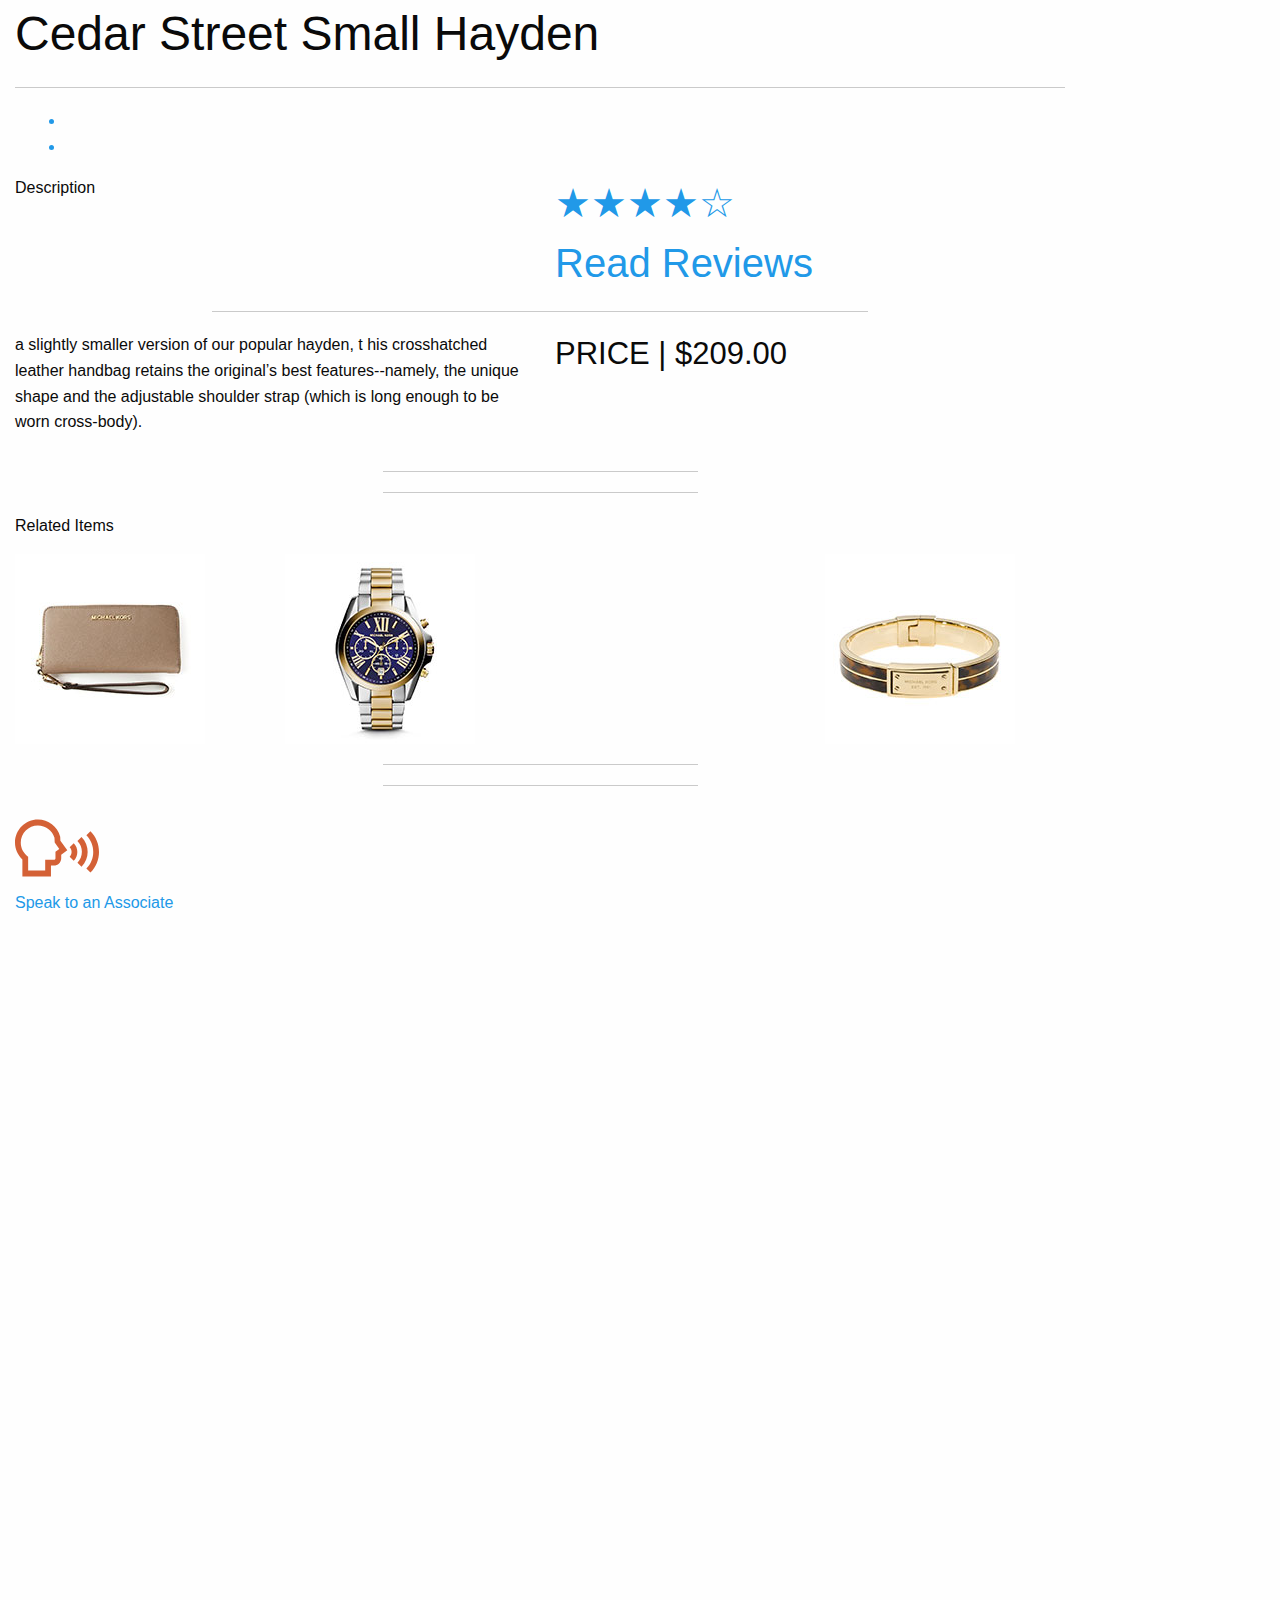
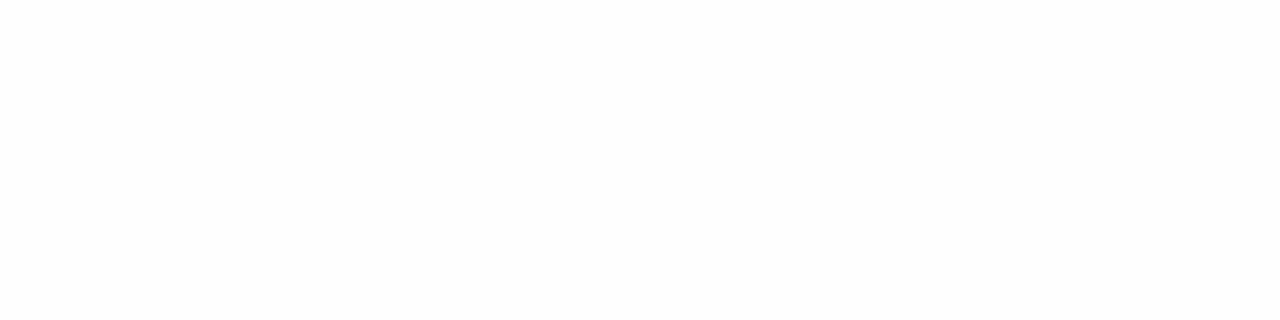
==== MKBrown.html @ 4c965d54 "Second" ====
<!DOCTYPE html>
<html lang="en">
  <head>
    <meta charset="utf-8">
    <meta http-equiv="X-UA-Compatible" content="IE=edge">
    <meta name="viewport" content="width=device-width, initial-scale=1">
    <!-- Style Sheets -->
    <link rel="stylesheet" href="foundation-6.2.4-complete/css/foundation.min.css">
    <link rel="stylesheet" href="foundation-6.2.4-complete/css/app.css" />

    <link rel="stylesheet" href="style.css">
    <!--Owl Carousel-->
    <script src="js/jquery-1.9.1.min.js" type="text/javascript"></script>
    <script src="owl-carousel/owl.carousel.min.js" type="text/javascript"></script>
    <!--Module JavaScript-->
    <script src="foundation-6.2.4-complete/js/vendor/jquery.js"></script>
    <script src="foundation-6.2.4-complete/js/vendor/foundation.min.js"></script>
    <script src="foundation-6.2.4-complete/js/vendor/what-input.js"></script>

    <link rel="stylesheet" href="owl-carousel/owl.carousel.css">
    <link rel="stylesheet" href="owl-carousel/owl.theme.css">
    <script src="owl-carousel/owl.carousel.js"></script>

     <script src="js/min/app-min.js"></script>
     <script src="bag.js"></script>
    <!--The Modal JavaScript-->

    <title>CEDAR STREET SMALL HAYDEN</title>
  </head>
<body>
<div id="mybody">
  <style type="text/css">

#mybody
{
  position:absolute;

  width: 1080px;

  height:1920px;



overflow-x:hidden;




}

</style>


<!---The Title Box---->
  <div class="row expanded">
    <div class="large-12 columns">
      <h1 id="title">Cedar Street Small Hayden</h1>
      <hr/>
    </div>
  </div>
<!---The Images-->
<div id="close">
<div class="row">
<div class="medium-12 large-offset-1 large-centered large-11 columns">
  <div id="sync1" class="owl-carousel">
  <div class="item"><img src="Images/FinalImages_MC/mk_brown3.png" width="960px" height="538px" alt="The Last of us"></div>
  <div class="item"><img src="Images/FinalImages_MC/mk_brown2.png" width="960px" height="538px" alt="The Last of us"></div>
  <div class="item"><img src="Images/FinalImages_MC/mk_brown.png" width="960px" height="538px" alt="The Last of us"></div>
  </div>
<div class="row small-up-7" id="change">
  <div id="sync2" class="owl-carousel">
<div class="column">
<div class="item" id="item"><img src="Images/Thumbnails_MC/mk_brown3_thumb.jpg" width="202px" height="120px"></div>
</div>
<div class="column">
<div class="item" id="item"><img src="Images/Thumbnails_MC/mk_brown2_thumb.jpg" width="202px" height="120px"></div>
</div>
<div class="column">
<div class="item" id="item"><img  src="Images/Thumbnails_MC/mk_brown_thumb.jpg" width="202px" height="120px" ></div>
</div>
</div><!--End of Syn-->
  <div class="colorswitch">
  <ul>
    <a  href="index.html"><li> <div class="button-link boxone "  id="pink"></div></li></a>
    <a  href="MKBrown.html"><li> <div  class="button-link boxone " id="mkbrown"></div></li></a>
  </ul>
  </div>
</div>
</div>
</div>
</div>

<!--The Description Heading--->
<div class="row expanded" id="versionimg">
 <div class="large-6 columns"><p id="destext">Description</p></div>
 <div class="large-6 columns">
  <a href="#" data-open="myModal" id="MKBrownchangestars" >
   <div id="pricebox"><h2 id="pricetext">
   <div class="rating">
  <span>&#9733;</span><span>&#9733;</span><span>&#9733;</span><span>&#9733;</span><span>☆</span></div><p>Read Reviews</p>
</div>
</a>
</div>
<!---The Modal Area-->
<div id="myModal" style="width: 700px; position:relative; top: 60px; " class="small reveal" data-reveal >
  <button class="close-button" data-close aria-label="Close modal" type="button">
    <span id="closebox" aria-hidden="true"><img id="closemesty" src="Images/xcloseme.svg" /></span>
  </button>
  <div id="mybox">
  <h2 id="modalTitle">RECENT REVIEWS <hr  id="hrmodeone" width="90%" style="max-width: 100%;"></h2>

<!---One--->
  <div class="row">
  <div class="middle">
  <div class="small-4 large-4 columns">
  <div id="quickdata">
    <ul>
    <li class="date"> October 10, 2016</li>
    <li class"therating"><span class="rateme">5/5</span><span class="thestarboxs" ><span>&#9733;</span><span >&#9733;</span><span>&#9733;</span><span>&#9733;</span><span>☆</span></span></li>
    <li class="username">classycat</li>
    <li class="age"><span class="agetext">AGE:</span><span class="agerange">25 to 34</span></li>
    <li class"gender"><span>GENDER:</span><span class="gender">female<span></span></li>
    </ul>
  </div>
  </div>
  <div class="small-8 large-8 columns">
    <div class="textreviews">
      "In his relatively short time at the creative helm of Coach, Stuart Vevers has done a
      more-than-convincing job turning the company from an accessories brand into a full-on fashion label. That’s largely due to his …""
    </div>
  </div>
</div>
  <hr  id="hrmode" width="90%" style="max-width: 100%;">
  </div>


<!---Two--->
  <div class="row">
  <div class="small-4 large-4 columns">
    <div id="quickdata">
      <ul>
      <li class="date"> October 10, 2016</li>
      <li class"therating"><span class="rateme" >5/5</span><span class="thestarboxs" ><span>&#9733;</span><span >&#9733;</span><span>&#9733;</span><span>&#9733;</span><span>☆</span></span></li>
      <li class="username">classycat</li>
      <li class="age"><span class="agetext">AGE:</span><span class="agerange">25 to 34</span></li>
        <li class"gender"><span>GENDER:</span><span class="gender">female<span></span></li>
      </ul>
    </div>
  </div>
  <div class="small-8 large-8 columns">
    <div class="textreviews">
      "In his relatively short time at the creative helm of Coach, Stuart Vevers has done a
      more-than-convincing job turning the company from an accessories brand into a full-on fashion label. That’s largely due to his …"
    </div>
  </div>
  <hr  id="hrmode" width="90%" style="max-width: 100%;">
  </div>

  <!---Three--->
  <div class="row">
  <div class="small-4 large-4  columns">
    <div id="quickdata">
      <ul>
      <li class="date"> October 10, 2016</li>
      <li class"therating"><span class="rateme" >5/5</span><span class="thestarboxs" ><span>&#9733;</span><span >&#9733;</span><span>&#9733;</span><span>&#9733;</span><span>☆</span></span></li>
      <li class="username">classycat</li>
      <li class="age"><span class="agetext">AGE:</span><span class="agerange">25 to 34</span></li>
      <li class"gender"><span>GENDER:</span><span class="gender">female<span></span></li>
      </ul>
    </div>
  </div>
  <div class="small-8 large-8 columns">
    <div class="textreviews">
      "In his relatively short time at the creative helm of Coach, Stuart Vevers has done a
      more-than-convincing job turning the company from an accessories brand into a full-on fashion label. That’s largely due to his …""
    </div>
  </div>
    <hr  id="hrmode" width="90%" style="max-width: 100%;">
  </div>

  <!---Four--->
  <div class="row">
  <div class="small-4 large-4 columns">
  <div id="quickdata">
      <ul>
        <li class="date"> October 10, 2016</li>
          <li class"therating"><span class="rateme">5/5</span><span class="thestarboxs"><span>&#9733;</span><span>&#9733;</span><span>&#9733;</span><span>&#9733;</span><span>☆</span></span></li>
            <li class="username">classycat</li>
            <li class="age"><span class="agetext">AGE:</span><span class="agerange">25 to 34</span></li>
              <li class"gender"><span>GENDER:</span><span class="gender">female<span></span></li>
      </ul>
    </div>
  </div>
  <div class="small-8 large-8 columns">
    <div class="textreviews">
      " In his relatively short time at the creative helm of Coach, Stuart Vevers has done a
      more-than-convincing job turning the company from an accessories brand into a full-on fashion label. That’s largely due to his …""
    </div>
  </div>
  <hr  id="hrmodeone" width="90%" style="max-width: 100%;">
  </div>
  <!--Five-->
  <div class="row">
  <div class="small-4 large-4 columns">
  <div id="quickdata">
      <ul>
        <li class="date"> October 10, 2016</li>
          <li class"therating"><span class="rateme">5/5</span><span class="thestarboxs"><span>&#9733;</span><span>&#9733;</span><span>&#9733;</span><span>&#9733;</span><span>☆</span></span></li>
            <li class="username">classycat</li>
            <li class="age"><span class="agetext">AGE:</span><span class="agerange">25 to 34</span></li>
              <li class"gender"><span>GENDER:</span><span class="gender">female<span></span></li>
      </ul>
    </div>
  </div>
  <div class="small-8 large-8 columns">
    <div class="textreviews">
      " In his relatively short time at the creative helm of Coach, Stuart Vevers has done a
      more-than-convincing job turning the company from an accessories brand into a full-on fashion label. That’s largely due to his …""
    </div>
  </div>

  </div>
  <!--Six-->
</div>
</div>
<!---The End of the Modal-->
<hr class="lineunderprice" id="hrone" width="60.7%" style="max-width: 100%;">
</div>
<!--The Description Text and Price--->
<div class="row expanded" >
  <div class="small-6 medium-6 large-6 columns"><div id="descriptbox">
    <p id="Descriptiontext">a slightly smaller version of our popular hayden, t
      his crosshatched leather handbag retains the original’s best features--namely,
      the unique shape and the adjustable shoulder strap (which is long enough to be worn cross-body).
    </p></div></div>
  <div class="small-6 medium-6  large-6 columns"><h3 id="price">PRICE&#32;|&#32;$209.00</h3></div>
</div>
<!--Related items--->
<div class="row expanded" >
  <div class="small-12 medium-12 large-12 columns">
    <hr class="hrrelated"  id="hrtwo" width="30%" style="max-width: 100%;">
    <hr class="hrrelated" id="hrthree" width="30%" style="max-width: 100%;">
    <div id="box">
    <p id="relatedtext">Related Items</p></div>
      </div>

</div>
<!---The Images at the bottom--->
<div class="row expanded" id="extrapadding" >
<div class="large-3 large-3 columns">
<a href="#" data-open="myModalthree">
  <img class="circle-image" src="Images/RelatedItemsFinal_MC/MK1.jpg" width="190px" height="190px"></a>
</div>
<div class="large-3 columns">
  <a href="#" data-open="myModalfour">
    <img class="circle-image" src="Images/RelatedItemsFinal_MC/MK2.jpg" width="190px" height="190px"></a>
</div>
<div class="large-3 columns">
  <a href="#" data-open="myModalfive">
    <img class="circle-image" src="Images/RelatedItemsFinal_MC/MK3.jpg" width="190px" height="190px">
  </a>
</div>
</div>
<!--Speack to Assoicated-->
<div class="row expanded" id="Speackpadding" >
  <div class="small-12 medium-12 large-12 columns">
    <hr class="hrrelated"  id="hrtwo" width="30%" style="max-width: 100%;">
    <hr class="hrrelated" id="hrthree" width="30%" style="max-width: 100%;">
  <a href="#" data-open="myModalTwo" id="MKbrownchangeasso">
    <div id="associatesbox">
    <img id="talk" src="Images/MKbrowntalkme.svg" />
      <div id="assobox">
        <p class="associatestext" id="MKtext">Speak to an Associate</p>

      </div>
  </div>
</a>
<div id="myModalfive" style="width: 700px; height: 700px; position:relative; top: 60px;     border-style: solid;
    border-width: 3px; "class="small reveal" data-reveal >
  <button class="close-button" data-close aria-label="Close modal" type="button">
    <span id="closebox" aria-hidden="true"><img id="closemesty" src="Images/xcloseme.svg" /></span>
  </button>
  <div id="mybox">
  <h3 id="modalTitle">Description<hr  id="hrmodeone" width="90%" style="max-width: 100%;"></h3>

<!---One--->
  <div class="row">
    <div class="column">
    <div><img src="http://placehold.it/800x448"></div>
    <br/>
    <div>
      the cameron street candace combines a classic shape with a number of clever details, including exterior slide pockets, a dropped zip-top closure, an optional (and adjustable) shoulder strap and a matching decorative luggage tag. the result? a clean-lined, functional bag that looks chic with everything from a skirt suit to skinny jeans.
    </div>
</div>
</div>
</div>

<div id="myModalfour" style="width: 700px; height: 700px; position:relative; top: 60px;     border-style: solid;
    border-width: 3px; " class="small reveal" data-reveal >
  <button class="close-button" data-close aria-label="Close modal" type="button">
    <span id="closebox" aria-hidden="true"><img id="closemesty" src="Images/xcloseme.svg" /></span>
  </button>
  <div id="mybox">
  <h3 id="modalTitle">Description<hr  id="hrmodeone" width="90%" style="max-width: 100%;"></h3>

<!---One--->
  <div class="row">
    <div class="column">
    <div><img src="http://placehold.it/800x448"></div>
    <br/>
    <div>
    the cameron street candace combines a classic shape with a number of clever details, including exterior slide pockets, a dropped zip-top closure, an optional (and adjustable) shoulder strap and a matching decorative luggage tag. the result? a clean-lined, functional bag that looks chic with everything from a skirt suit to skinny jeans.
    </div>
    </div>
</div>
</div>
</div>





<div id="myModalthree"  style="width: 700px; height: 700px; position:relative; top: 60px;     border-style: solid;
    border-width: 3px;  "class="small reveal" data-reveal >
  <button class="close-button" data-close aria-label="Close modal" type="button">
    <span id="closebox" aria-hidden="true"><img id="closemesty" src="Images/xcloseme.svg" /></span>
  </button>
  <div id="mybox">
  <h3 id="modalTitle">Description<hr  id="hrmodeone" width="90%" style="max-width: 100%;"></h3>

<!---One--->
  <div class="row">
    <div class="column">
    <div><img src="http://placehold.it/800x448"></div>
    <br/>
    <div>
      the cameron street candace combines a classic shape with a number of clever details, including exterior slide pockets, a dropped zip-top closure, an optional (and adjustable) shoulder strap and a matching decorative luggage tag. the result? a clean-lined, functional bag that looks chic with everything from a skirt suit to skinny jeans.
    </div>
    </div>
</div>
</div>
</div>



<div id="myModalTwo" style="width: 700px; height: 700px; position:relative; top: 60px;     border-style: solid;
    border-width: 3px;  " class="small reveal" data-reveal >
  <button class="close-button" data-close aria-label="Close modal" type="button">
    <span id="closebox" aria-hidden="true"><img id="closemesty" src="Images/xcloseme.svg" /></span>
  </button>
  <div id="mybox">
<!---One--->
  <div class="row">
    <div class="column">
    <div id="asssoonbox">
    <p id="talktome">associate will be here soon</p>
    </div>
    </div>
</div>
</div>
</div>

  </div>
</div>
</div>
  </body>

  <script>
      $(document).foundation();
  </script>

</html>
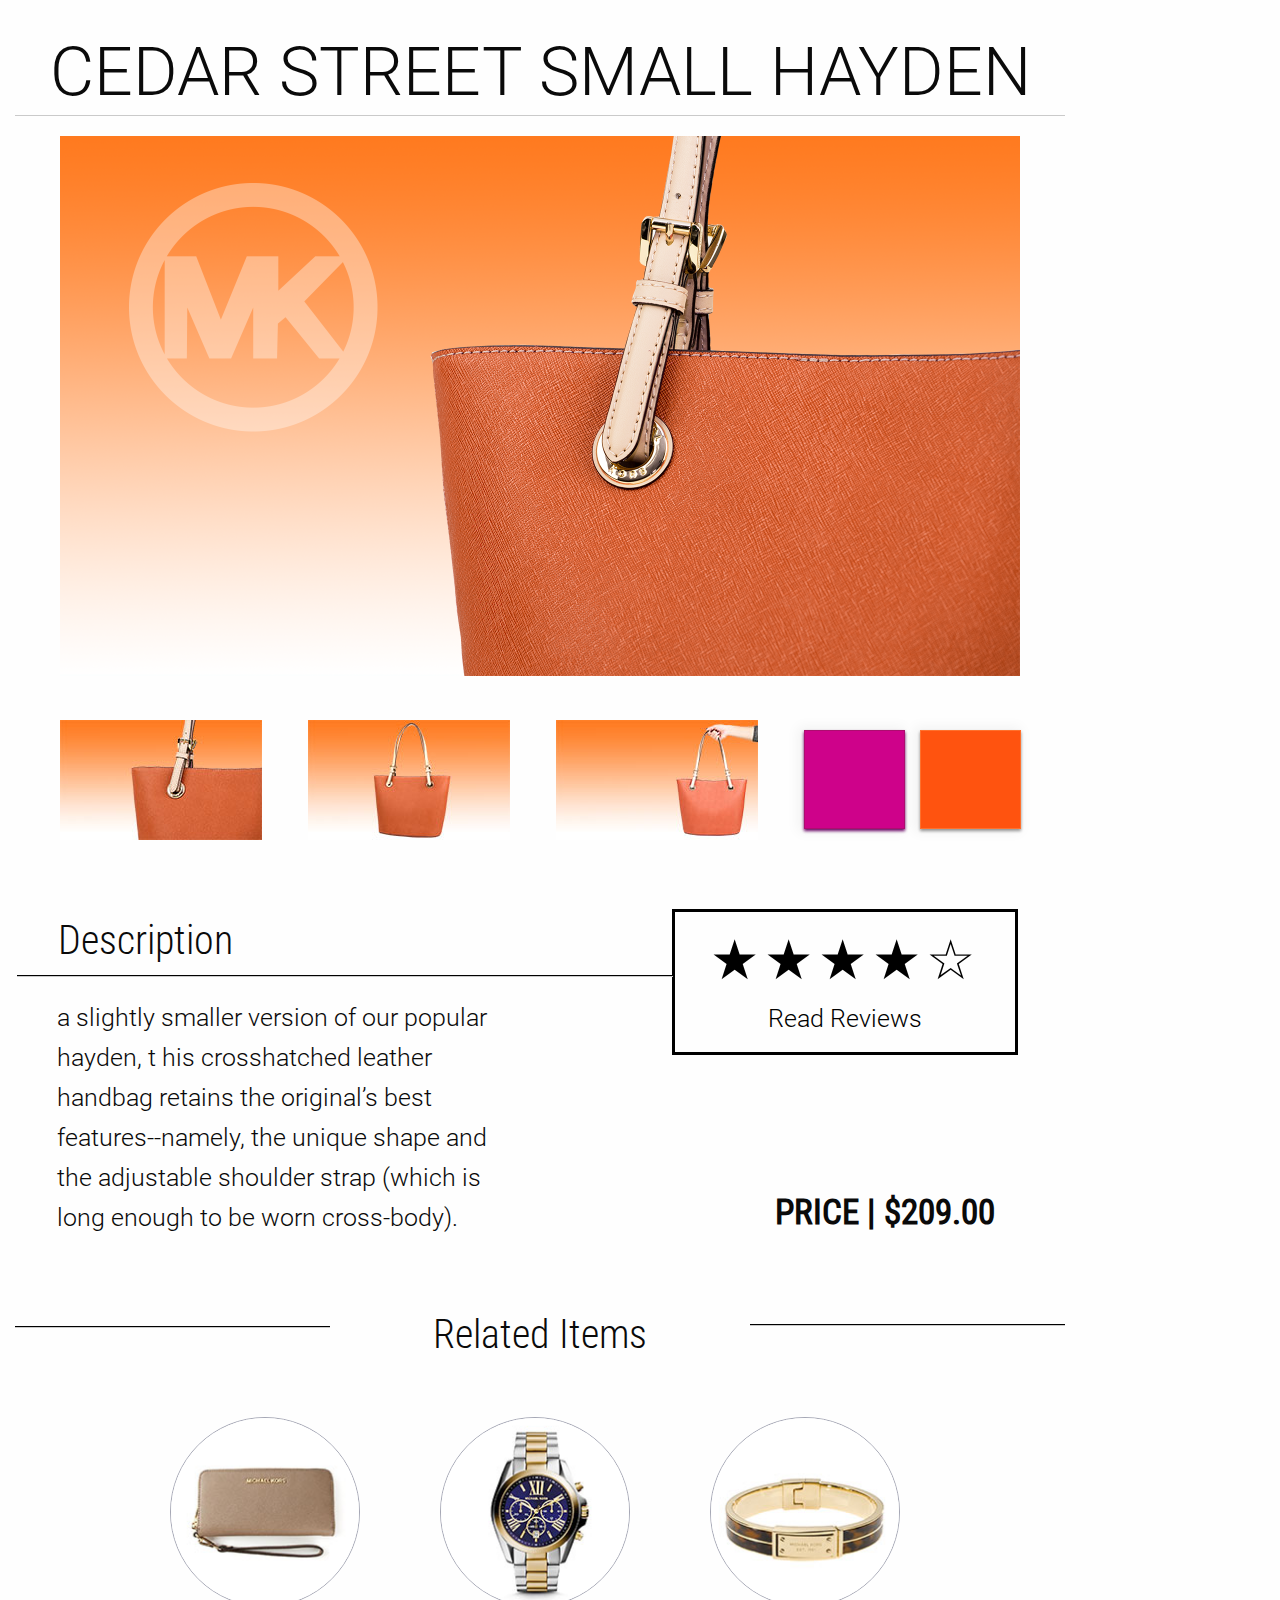
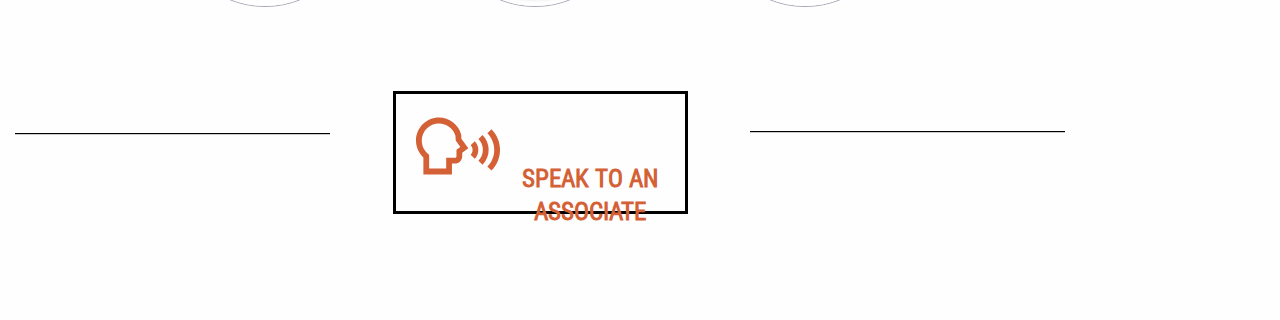
==== commit 6bb72a5c: "." ====
--- a/MKBrown.html
+++ b/MKBrown.html
@@ -248,17 +248,17 @@
 <!---The Images at the bottom--->
 <div class="row expanded" id="extrapadding" >
 <div class="large-3 large-3 columns">
-<a href="#" data-open="myModalthree">
-  <img class="circle-image" src="Images/RelatedItemsFinal_MC/MK1.jpg" width="190px" height="190px"></a>
+<p href="#" data-open="myModalthree">
+  <img class="circle-image" src="Images/RelatedItemsFinal_MC/MK1.jpg" width="190px" height="190px"></p>
 </div>
 <div class="large-3 columns">
-  <a href="#" data-open="myModalfour">
-    <img class="circle-image" src="Images/RelatedItemsFinal_MC/MK2.jpg" width="190px" height="190px"></a>
+  <p href="#" data-open="myModalfour">
+    <img class="circle-image" src="Images/RelatedItemsFinal_MC/MK2.jpg" width="190px" height="190px"></p>
 </div>
 <div class="large-3 columns">
-  <a href="#" data-open="myModalfive">
+  <p href="#" data-open="myModalfive">
     <img class="circle-image" src="Images/RelatedItemsFinal_MC/MK3.jpg" width="190px" height="190px">
-  </a>
+  </p>
 </div>
 </div>
 <!--Speack to Assoicated-->
@@ -284,62 +284,20 @@
   <h3 id="modalTitle">Description<hr  id="hrmodeone" width="90%" style="max-width: 100%;"></h3>
 
 <!---One--->
-  <div class="row">
-    <div class="column">
-    <div><img src="http://placehold.it/800x448"></div>
-    <br/>
-    <div>
-      the cameron street candace combines a classic shape with a number of clever details, including exterior slide pockets, a dropped zip-top closure, an optional (and adjustable) shoulder strap and a matching decorative luggage tag. the result? a clean-lined, functional bag that looks chic with everything from a skirt suit to skinny jeans.
-    </div>
-</div>
-</div>
-</div>
-
-<div id="myModalfour" style="width: 700px; height: 700px; position:relative; top: 60px;     border-style: solid;
-    border-width: 3px; " class="small reveal" data-reveal >
-  <button class="close-button" data-close aria-label="Close modal" type="button">
-    <span id="closebox" aria-hidden="true"><img id="closemesty" src="Images/xcloseme.svg" /></span>
-  </button>
-  <div id="mybox">
-  <h3 id="modalTitle">Description<hr  id="hrmodeone" width="90%" style="max-width: 100%;"></h3>
-
-<!---One--->
-  <div class="row">
-    <div class="column">
-    <div><img src="http://placehold.it/800x448"></div>
-    <br/>
-    <div>
-    the cameron street candace combines a classic shape with a number of clever details, including exterior slide pockets, a dropped zip-top closure, an optional (and adjustable) shoulder strap and a matching decorative luggage tag. the result? a clean-lined, functional bag that looks chic with everything from a skirt suit to skinny jeans.
-    </div>
-    </div>
-</div>
-</div>
-</div>
-
-
-
-
-
-<div id="myModalthree"  style="width: 700px; height: 700px; position:relative; top: 60px;     border-style: solid;
-    border-width: 3px;  "class="small reveal" data-reveal >
-  <button class="close-button" data-close aria-label="Close modal" type="button">
-    <span id="closebox" aria-hidden="true"><img id="closemesty" src="Images/xcloseme.svg" /></span>
-  </button>
-  <div id="mybox">
-  <h3 id="modalTitle">Description<hr  id="hrmodeone" width="90%" style="max-width: 100%;"></h3>
-
-<!---One--->
-  <div class="row">
-    <div class="column">
-    <div><img src="http://placehold.it/800x448"></div>
-    <br/>
-    <div>
-      the cameron street candace combines a classic shape with a number of clever details, including exterior slide pockets, a dropped zip-top closure, an optional (and adjustable) shoulder strap and a matching decorative luggage tag. the result? a clean-lined, functional bag that looks chic with everything from a skirt suit to skinny jeans.
-    </div>
-    </div>
-</div>
-</div>
-</div>
+
+
+
+<!---One--->
+
+
+
+
+
+
+
+
+<!---One--->
+  
 
 
 
--- a/style.css
+++ b/style.css
@@ -0,0 +1,659 @@
+
+@font-face {
+    font-family: Roboto Light;
+    src: url(Roboto/Roboto-Light.ttf);
+}
+@font-face {
+    font-family: Roboto Medium;
+    src: url(Roboto/Roboto-Medium.ttf);
+}
+@font-face {
+    font-family: Roboto Regular;
+    src: url(Roboto/Roboto-Regular.ttf);
+}
+@font-face {
+    font-family: Roboto Bold;
+    src: url(Roboto/Roboto-Bold.ttf);
+}
+
+
+@font-face {
+    font-family: Roboto Condensed-Regular ;
+    src: url(Roboto_Condensed/RobotoCondensed-Regular.ttf);
+}
+@font-face {
+    font-family: Roboto Condensed-Light ;
+    src: url(Roboto_Condensed/RobotoCondensed-Light.ttf);
+}
+
+
+.owl-next,.owl-prev  {
+visibility: hidden;
+}
+
+
+a {
+  color: black;
+  text-decoration: none; /* no underline */
+}
+
+
+
+* {
+	padding: 0;
+	margin: 0;
+	box-sizing: border-box;
+  font-family: Roboto Light;
+
+}
+
+#title{
+  text-align: center;
+  font-size: 68px;
+  font-family: Roboto Light;
+  text-transform: uppercase;
+  position: relative;
+  top: 25px;
+
+}
+
+#change{
+  height: 120px;
+}
+
+/***The Star***/
+#versionimg{
+  position: relative;
+  top: 69px;
+}
+
+
+
+#pricetext{
+  font-size: 25px;
+  font-family: Roboto Condensed-Regular ;
+  font-weight: 300;
+  text-align: center;
+
+}
+#pricebox{
+  float: right;
+  border-style: solid;
+  border-width: 3px;
+  width: 346px;
+  height:  146px;
+  margin-right: 47px;
+
+
+}
+
+
+.rating {
+  font-size: 55px;
+  letter-spacing: 5px;
+  padding-top: 10px;
+  position: relative;
+
+}
+
+/***These are different on everpage***/
+
+.associatestext{
+  font-size: 25px;
+  font-family: Roboto Condensed-Regular ;
+  font-weight: 800;
+  text-transform: uppercase;
+  text-align: center;
+  line-height: 1.3 ;
+  color: #ce028a;
+
+}
+
+#ksbrown_A_text{
+
+    color: rgb(126, 66, 53);
+
+}
+
+
+
+#MKtext{
+  color: #d46136;
+}
+
+#ckstars:hover, #ckstars:focus {
+  color: #ce028a;
+
+}
+
+#ckPinkasso:hover, #ckPinkasso:focus {
+  color: #ce028a;
+
+}
+/***/
+
+#changeasso:hover, #changeasso:focus {
+  color: #ce028a;
+
+}
+
+#changestars:hover, #changestars:focus {
+  color: #ce028a;
+
+}
+/*** KS Brown***/
+#kschangeasso:hover, #kschangeasso:focus {
+    color: rgb(108, 75, 69);
+
+}
+
+#ksbrownstars:hover, #ksbrownstars:focus {
+  color: rgb(108, 75, 69);
+
+}
+
+/****MK Brown ***/
+#MKtext{
+    color: #d46136;
+
+}
+#MKbrownchangeasso:hover, #MKbrownchangeasso:focus {
+    color: #d46136;
+
+}
+
+#MKBrownchangestars:hover, #MKBrownchangestars:focus {
+  color: #d46136;
+
+}
+
+/******CK Pink****/
+#CKPinkassociatestext{
+  color: #76bac7;
+}
+#ckPinkasso:hover, #ckPinkasso:focus {
+    color: #76bac7;
+
+}
+
+#ckpinkstars:hover, #ckpinkstars:focus {
+  color: #76bac7;
+
+}
+
+/**************CK White *************/
+#CKWhiteassociatestext{
+  color:#ff7b22;
+}
+#ckwhitechangeass:hover, #ckwhitechangeass:focus {
+      color:#ff7b22;
+
+}
+
+#ckwhitechangestars:hover, #ckwhitechangestars:focus {
+      color:#ff7b22;
+
+}
+
+/****KS Black********/
+
+#KSBlackssociatestext{
+  color: #638825;
+
+}
+
+
+#ksblackchangeasso:hover, #ksblackchangeasso:focus {
+        color: #638825
+
+}
+
+#ksblackchangestars:hover, #ksblackchangestars:focus {
+        color: #638825
+
+}
+
+
+
+
+
+
+
+
+
+
+
+
+
+
+
+
+
+
+
+
+/*************************************/
+
+#destext{
+font-size: 40px;
+font-family: Roboto Condensed-Light ;
+font-weight: 300;
+position: relative;
+margin-left: 43px;
+
+}
+
+
+/***The Description Text and Price***/
+#descriptbox{
+
+      margin-left: 42px;
+}
+#Descriptiontext{
+font-family: Roboto Light;
+  font-size: 25px;
+    font-weight: 300;
+    position: relative;
+top: -30px;
+
+}
+#price{
+text-align: center;
+margin-top: 160px;
+font-family: Roboto Condensed-Regular ;
+font-weight: 700;
+font-size: 35px;
+margin-left: 150px;
+}
+
+#pricespans{
+  position: relative;
+  margin-left: 9px;
+}
+/*** Related Area***/
+
+#margins{
+  position: relative;
+  margin-top: 60px;
+}
+#relatedtext{
+  font-size: 40px;
+  text-align: center;
+padding-top: 19px;
+font-family: Roboto Condensed-Light;
+font-weight: 300;
+}
+
+#hrtwo{
+  float: right;
+  position: relative;
+  top: 20px;
+  height: 1px;
+  background: black;
+
+
+}
+#hrthree{
+  float: left;
+  position: relative;
+  top: -20px;
+  height: 1px;
+  background: black;
+
+
+}
+#box{
+ display: block;
+ margin-left: auto;
+ margin-right: auto;
+  width: 295px;
+  height:  123px;
+
+}
+
+/***horizontal line***/
+.lineunderprice{
+  position: relative;
+  top: -75px;
+  left: 17px;
+  height: 1px;
+  background: black;
+
+
+}
+
+#hrone{
+  float: left;
+  position: relative;
+  top: -100px;
+  height: 1px;
+  background: black;
+
+
+}
+
+#hrtwo{
+  float: right;
+  height: 1px;
+  background: black;
+
+
+}
+/**/
+
+
+
+/***The Circle****/
+
+.circle-image{
+  border-radius: 100px;
+  border-style: solid;
+  border-width: .9px;
+  border-color: rgb(164, 166, 180);
+
+}
+
+  #extrapadding {
+    position: relative;
+    margin-top: 10px;
+        left: 20px;
+    display: flex;
+    justify-content: center;
+}
+
+/**The End Box**/
+#Speackpadding{
+  position: relative;
+  top: 68px;
+}
+#associatesbox{
+ display: block;
+ margin-left: auto;
+ margin-right: auto;
+  border-style: solid;
+  border-width: 3px;
+  width: 295px;
+  height:  123px;
+
+
+}
+
+
+
+
+
+
+
+
+
+
+#talk{
+  position: relative;
+  left: 20px;
+  top: 10px;
+
+
+}
+
+
+
+#assobox{
+  width: 170px;
+  position: relative;
+  float: right;
+  top: -15px;
+
+
+  right: 10px;
+}
+
+
+
+
+
+
+
+/***The Modal CSS***/
+#closemesty{
+  width: 50px;
+
+}
+
+#myModal, #myModalTwo, #myModalthree, #myModalfour, #myModalfive{
+
+  float: left;
+margin-left: 200px;
+  overflow: hidden;
+}
+
+.reveal-overlay{
+  overflow-y:hidden;
+}
+
+
+
+#modalTitle{
+  text-align: center;
+    font-family: Roboto Light;
+  font-size: 50px;
+}
+
+
+#talktome{
+  font-size: 70px;
+  text-transform: capitalize;
+    font-family: Roboto Regular;
+}
+#asssoonbox {
+  width: 350px;
+    text-align: center;
+    margin-left: auto;
+    margin-right: auto;
+    margin-top: 150px;
+}
+
+/***The rating style**/
+.rateme{
+  font-family: Roboto Bold;
+  font-size: 20px;
+
+}
+.middle{
+  margin-left: auto;
+  margin-right: auto;
+  display: block;
+}
+
+#hrmode{
+  position: relative;
+  top: -10px;
+}
+.thestarboxs{
+  position: relative;
+  left: 20px;
+  font-size: 20px;
+
+}
+#quickdata{
+  line-height: 0.5;
+  width: 277.486px;
+  height: 164.992px;
+  font-family: Roboto Regular;
+  font-size: 16px;
+
+}
+
+.gender{
+  position: relative;
+  left: 3px;
+}
+
+ul li{
+  list-style-type: none;
+  line-height: 20px;
+}
+
+.textreviews{
+  width: 401.98px;
+  height: 163.492px;
+  font-family: Roboto Light;
+  font-size: 18px;
+}
+.agerange{
+  position: relative;
+  left: 5px;
+}
+/**********************************************switchme*****************************************/
+.switchtome {
+  position: relative;
+  top: -120px;
+    left: 771px;
+  width: 208px;
+  height: 120px;
+}
+
+
+
+
+
+
+
+
+
+
+
+
+/******Change the color of the button***************/
+
+.boxone{
+  width: 101px;
+  height: 99px;
+  border-style: solid;
+  border-width: .3px;
+  -webkit-transition-duration: 0.2s;
+  -moz-transition-duration: 0.2s;
+  transition-duration: 0.2s;
+}
+
+
+
+
+/*****CK Pink and white****/
+
+#whiteck{
+  background: white;
+
+  border-color: rgb(191, 192, 198);
+
+    -webkit-box-shadow: 0 3px 7px rgba(0, 0, 0, 0.05), 0px 2px 3px rgba(0, 0, 0, 0.42);
+    -moz-box-shadow: 0 3px 7px rgba(0, 0, 0, 0.05), 0px 2px 3px rgba(0, 0, 0, 0.42);
+    box-shadow: -3px 0px 12px 3px rgba(0, 0, 0, 0.05), 0px 2px 3px rgba(0, 0, 0, 0.42);
+
+}
+#pinkck{
+
+  background-color: rgb(242, 218, 230);
+    border-color: rgb(217, 193, 209);
+  -webkit-box-shadow: 0 3px 7px rgba(0, 0, 0, 0.05), 0px 2px 3px rgb(217, 193, 209);
+  -moz-box-shadow: 0 3px 7px rgba(0, 0, 0, 0.05), 0px 2px 3px rgb(217, 193, 209);
+box-shadow: -3px 0px 12px 3px rgba(0, 0, 0, 0.05), 0px 2px 3px rgb(217, 193, 209);
+
+}
+
+#pinkck:hover, #pinkck:focus{
+  background-color: rgba(157, 13, 109, 0.72)!important;
+    border: solid 1px rgba(141, 2, 88, 0.81);
+
+}
+
+#whiteck:hover, #whiteck:focus{
+  background-color: rgba(204, 202, 204, 0.75)!important;
+    border: solid 1px rgba(141, 131, 137, 0.41)
+
+}
+
+/*****KS Black and Brown****/
+
+#ksblack{
+  background: rgba(36, 31, 31, 0.92);
+    border-color: rgb(118, 118, 127);
+    -webkit-box-shadow: 0 3px 7px rgba(0, 0, 0, 0.05), 0px 2px 3px rgba(0, 0, 0, 0.42);
+    -moz-box-shadow: 0 3px 7px rgba(0, 0, 0, 0.05), 0px 2px 3px rgba(0, 0, 0, 0.42);
+    box-shadow: -3px 0px 12px 3px rgba(0, 0, 0, 0.05), 0px 2px 3px rgba(0, 0, 0, 0.42);
+
+}
+#ksbrown{
+  background-color: rgb(87, 53, 39);
+    border-color: rgb(134, 94, 80);
+    -webkit-box-shadow: 0 3px 7px rgba(0, 0, 0, 0.05), 0px 2px 3px rgba(106, 65, 51, 0.72);
+    -moz-box-shadow: 0 3px 7px rgba(0, 0, 0, 0.05), 0px 2px 3px rgba(106, 65, 51, 0.72);
+    box-shadow: -3px 0px 12px 3px rgba(217, 24, 24, 0.05), 0px 2px 3px rgba(106, 65, 51, 0.72);
+
+
+}
+
+#ksbrown:hover, #ksbrown:focus{
+  background-color: rgb(156, 91, 72)!important;
+      border: solid 1px rgba(123, 108, 103, 0.71);
+
+}
+
+#ksblack:hover, #ksblack:focus{
+  background-color: rgba(16, 28, 19, 0.75)!important;
+    border: solid 1px rgba(180, 167, 175, 0.41);
+
+}
+
+
+
+
+
+
+
+/*************MK Pink and Brown************************/
+#mkbrown{
+  background: #ff530f;
+  border-color: rgba(254, 153, 84, 0.44);
+
+    -webkit-box-shadow: 0 3px 7px rgba(0, 0, 0, 0.05), 0px 2px 3px rgba(0, 0, 0, 0.42);
+    -moz-box-shadow: 0 3px 7px rgba(0, 0, 0, 0.05), 0px 2px 3px rgba(0, 0, 0, 0.42);
+    box-shadow: -3px 0px 12px 3px rgba(0, 0, 0, 0.05), 0px 2px 3px rgba(0, 0, 0, 0.42);
+
+}
+#pink{
+
+  background-color: #ce028a;
+  border-color: rgb(173, 13, 111);
+  -webkit-box-shadow: 0 3px 7px rgba(0, 0, 0, 0.05), 0px 2px 3px rgb(106, 0, 102);
+  -moz-box-shadow: 0 3px 7px rgba(0, 0, 0, 0.05), 0px 2px 3px rgb(106, 0, 102);
+box-shadow: -3px 0px 12px 3px rgba(0, 0, 0, 0.05), 0px 2px 3px rgb(106, 0, 102);
+
+}
+
+#pink:hover, #pink:focus{
+  background-color: rgba(157, 13, 109, 0.72)!important;
+    border: solid 1px rgba(141, 2, 88, 0.81);
+
+}
+
+#mkbrown:hover, #mkbrown:focus{
+  background-color: rgb(253, 150, 80)!important;
+      border: solid 1px rgba(141, 131, 137, 0.41);
+
+}
+
+
+
+.colorswitch ul {
+  width: 202px;
+  height: 99px;
+  display: inline-flex;
+  position: relative;
+  top: -110px;
+      left: 739px
+}
+
+.colorswitch ul li{
+padding-right: 15px;
+
+}
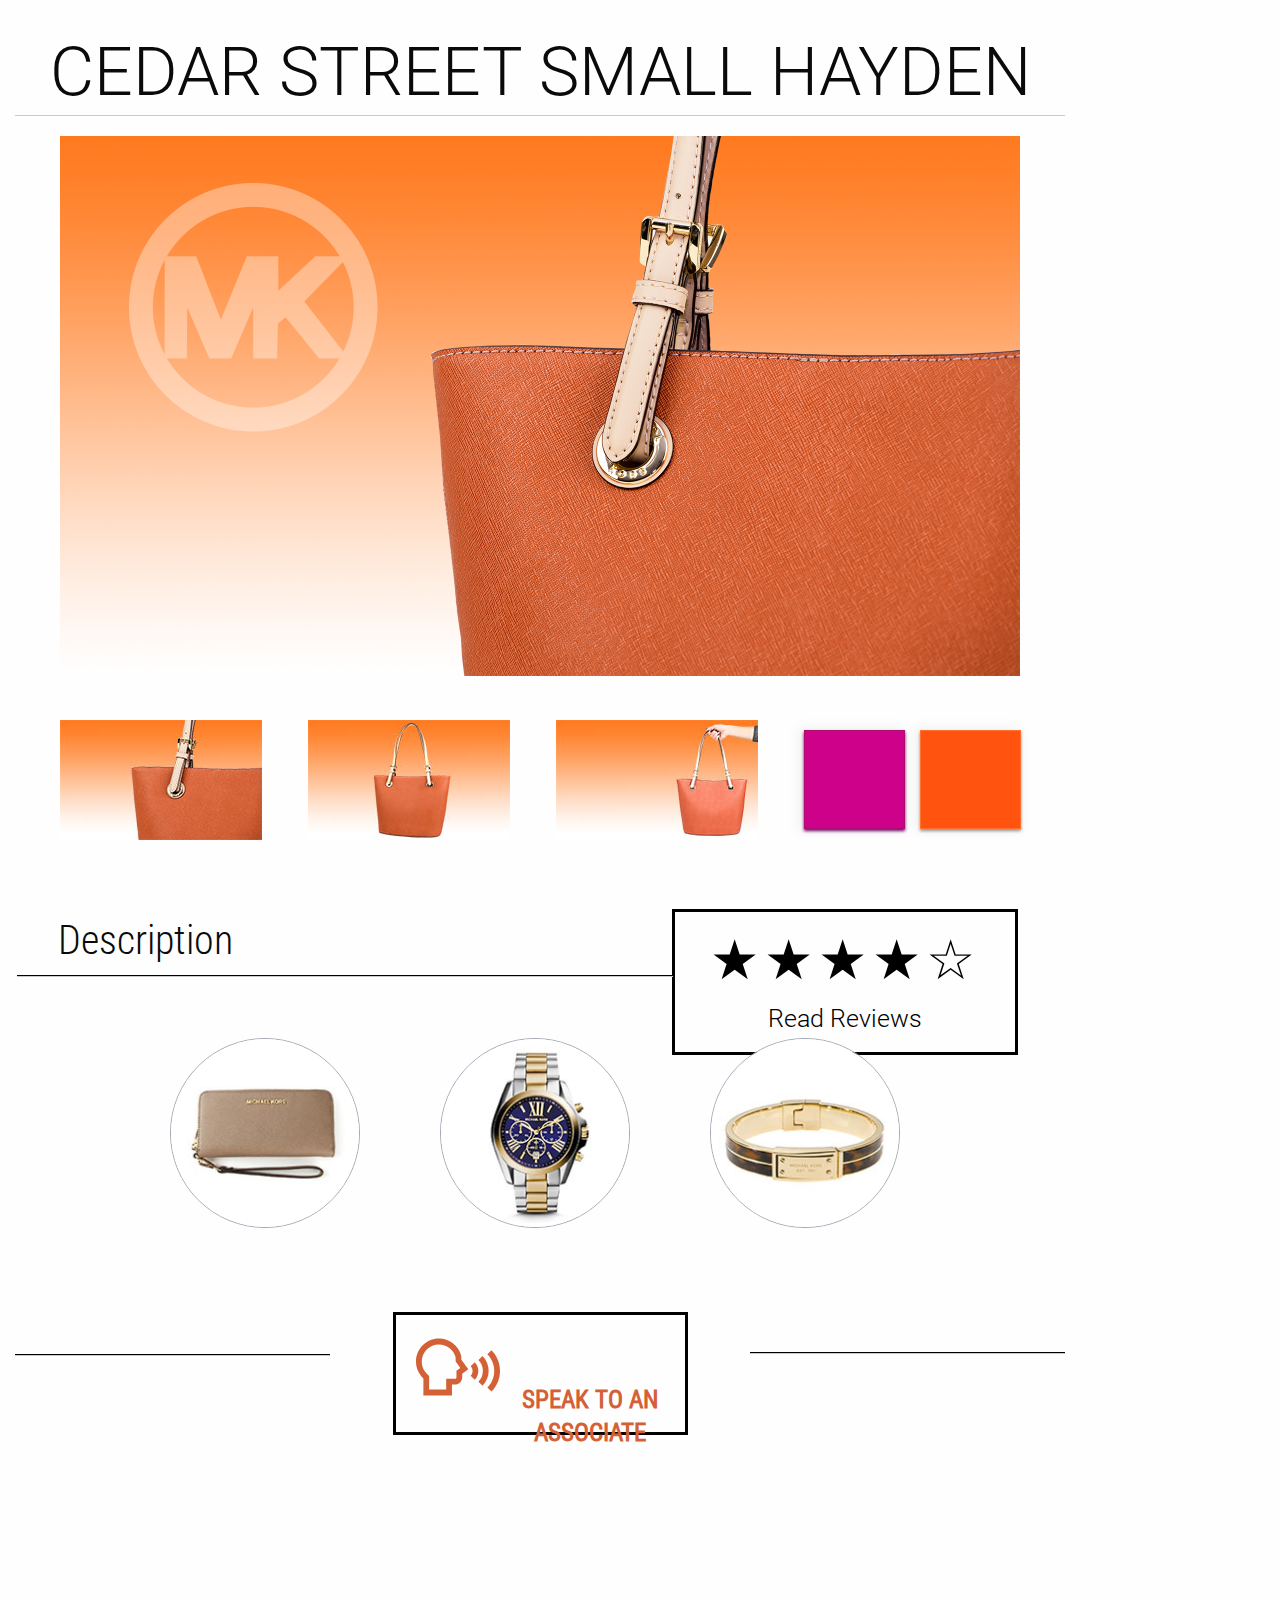
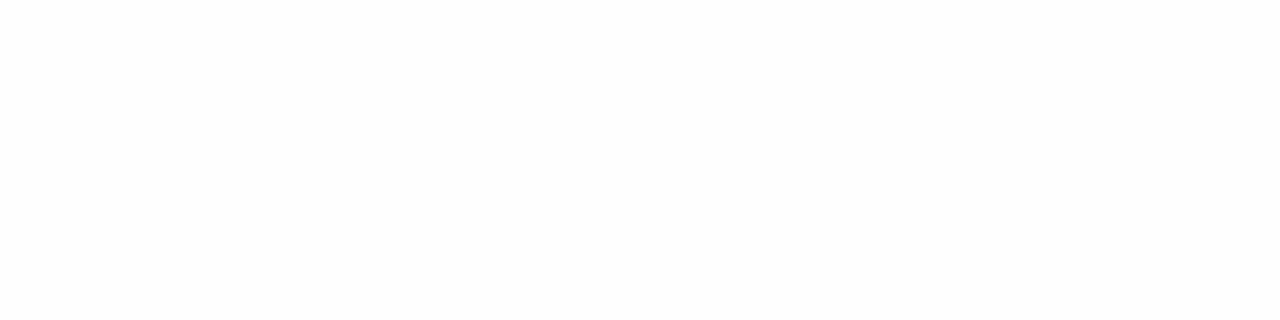
==== commit ad06f8aa: "Update MKBrown.html" ====
--- a/MKBrown.html
+++ b/MKBrown.html
@@ -227,24 +227,7 @@
 <hr class="lineunderprice" id="hrone" width="60.7%" style="max-width: 100%;">
 </div>
 <!--The Description Text and Price--->
-<div class="row expanded" >
-  <div class="small-6 medium-6 large-6 columns"><div id="descriptbox">
-    <p id="Descriptiontext">a slightly smaller version of our popular hayden, t
-      his crosshatched leather handbag retains the original’s best features--namely,
-      the unique shape and the adjustable shoulder strap (which is long enough to be worn cross-body).
-    </p></div></div>
-  <div class="small-6 medium-6  large-6 columns"><h3 id="price">PRICE&#32;|&#32;$209.00</h3></div>
-</div>
-<!--Related items--->
-<div class="row expanded" >
-  <div class="small-12 medium-12 large-12 columns">
-    <hr class="hrrelated"  id="hrtwo" width="30%" style="max-width: 100%;">
-    <hr class="hrrelated" id="hrthree" width="30%" style="max-width: 100%;">
-    <div id="box">
-    <p id="relatedtext">Related Items</p></div>
-      </div>
-
-</div>
+
 <!---The Images at the bottom--->
 <div class="row expanded" id="extrapadding" >
 <div class="large-3 large-3 columns">
@@ -285,16 +268,7 @@
 
 <!---One--->
 
-
-
-<!---One--->
-
-
-
-
-
-
-
+<!---One--->
 
 <!---One--->
   
